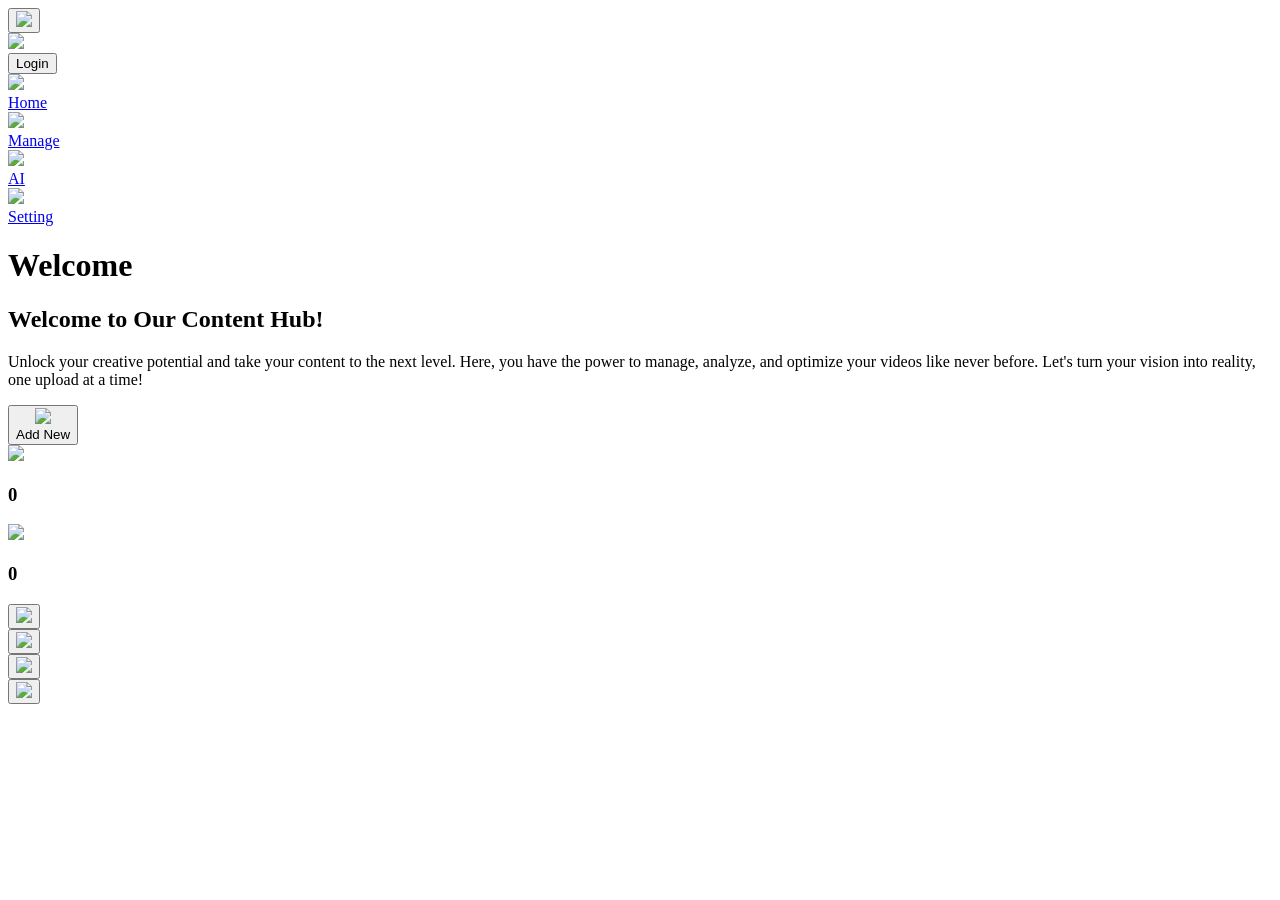
==== index.html @ 486bbaf8 "added index.html" ====
<!DOCTYPE html>
<html lang="en">
<head>
    <meta charset="UTF-8">
    <meta name="viewport" content="width=device-width, initial-scale=1.0">
    <title>Home Page</title>
    <link rel="stylesheet" href="styles.css">
    <script src="script.js"></script>
</head>
<body>
    <header>
        <div class="menuButton">
            <button id="menuB" onclick="openSidebar()"><img src="/images/menu.png" id="menuBImg"></button>
        </div>
        <div class="logo">
            <img src="/images/logo.png" id="logo">
        </div>
        <div class="logout">
            <button id="logout" onclick="goToLogin()">Login</button>
        </div>
    </header>

    <aside id="aside">
        <div class="sidebar">
            <a href="index.html" id="homeSide">
                <div><img src="/images/home.png"></div>
            <div>Home</div>
        </a>
        </div>
        <div class="sidebar">
            <a href="manage.html" id="manageSide">
                <div><img src="/images/manage.png"></div>
                <div>Manage</div>
            </a>
        </div>
        <div class="sidebar">
            <a href="ai.html" id="analyticsSide">
                <div><img src="/images/aiLogo.png"></div>
                <div>AI</div>
            </a>
        </div>
        <div class="sidebar">
            <a href="setting.html" id="settingSide">
                <div><img src="/images/setting.png"></div>
                <div>Setting</div>
            </a>
        </div>
    </aside>

    <main>
        <div class="main">
            <div class="main1">
                <h1>Welcome</h1>
            </div>
            <div class="main2">
                <div class="welcome">
                    <div><h2>Welcome to Our Content Hub!</h2></div>
                    <div><p>Unlock your creative potential and take your content to the next level. Here, you have the power to manage, analyze, and optimize your videos like never before. Let's turn your vision into reality, one upload at a time!</p></div>
                </div>
                <div class="submain2">
                    <div class="newButton">
                        <button id="new" onclick="goToManage()">
                            <div><img src="/images/new.png"></div>
                            <div>Add New</div>
                        </button>
                    </div>
                    <div class="media">
                        <div><img src="/images/media.gif"></div>
                        <div><h3>0</h3></div>
                    </div>
                    <div class="member">
                        <div><img src="/images/member.gif"></div>
                        <div><h3>0</h3></div>
                    </div>
                </div>
            </div>
        </div>
    </main>
    <nav>
        <div class="nav1">
            <button id="home" onclick="goToHome()"><img src="/images/home.png"></button>
        </div>
        <div class="nav2">
            <button id="manage" onclick="goToManage()"><img src="/images/manage.png"></button>
        </div>
        <div class="nav3">
            <button id="analytics" onclick="goToAI()"><img src="/images/aiLogo.png"></button>
        </div>
        <div class="nav4">
            <button id="setting" onclick="goToSetting()"><img src="/images/setting.png"></button>
        </div>
    </nav>
</body>
</html>
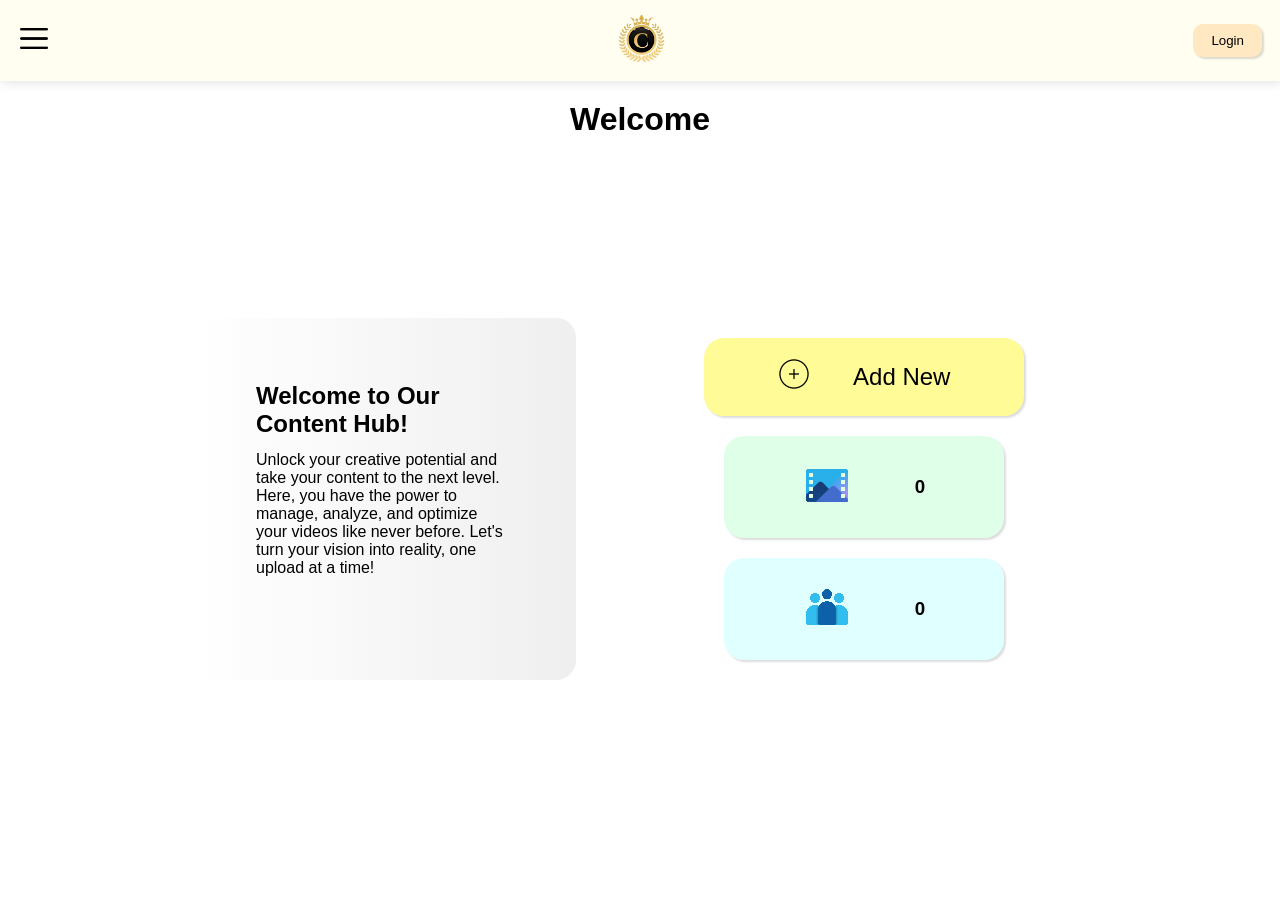
==== commit f1a33603: "Update index.html" ====
--- a/index.html
+++ b/index.html
@@ -10,10 +10,10 @@
 <body>
     <header>
         <div class="menuButton">
-            <button id="menuB" onclick="openSidebar()"><img src="/images/menu.png" id="menuBImg"></button>
+            <button id="menuB" onclick="openSidebar()"><img src="menu.png" id="menuBImg"></button>
         </div>
         <div class="logo">
-            <img src="/images/logo.png" id="logo">
+            <img src="logo.png" id="logo">
         </div>
         <div class="logout">
             <button id="logout" onclick="goToLogin()">Login</button>
@@ -23,25 +23,25 @@
     <aside id="aside">
         <div class="sidebar">
             <a href="index.html" id="homeSide">
-                <div><img src="/images/home.png"></div>
+                <div><img src="home.png"></div>
             <div>Home</div>
         </a>
         </div>
         <div class="sidebar">
             <a href="manage.html" id="manageSide">
-                <div><img src="/images/manage.png"></div>
+                <div><img src="manage.png"></div>
                 <div>Manage</div>
             </a>
         </div>
         <div class="sidebar">
             <a href="ai.html" id="analyticsSide">
-                <div><img src="/images/aiLogo.png"></div>
+                <div><img src="aiLogo.png"></div>
                 <div>AI</div>
             </a>
         </div>
         <div class="sidebar">
             <a href="setting.html" id="settingSide">
-                <div><img src="/images/setting.png"></div>
+                <div><img src="setting.png"></div>
                 <div>Setting</div>
             </a>
         </div>
@@ -60,16 +60,16 @@
                 <div class="submain2">
                     <div class="newButton">
                         <button id="new" onclick="goToManage()">
-                            <div><img src="/images/new.png"></div>
+                            <div><img src="new.png"></div>
                             <div>Add New</div>
                         </button>
                     </div>
                     <div class="media">
-                        <div><img src="/images/media.gif"></div>
+                        <div><img src="media.gif"></div>
                         <div><h3>0</h3></div>
                     </div>
                     <div class="member">
-                        <div><img src="/images/member.gif"></div>
+                        <div><img src="member.gif"></div>
                         <div><h3>0</h3></div>
                     </div>
                 </div>
@@ -78,16 +78,16 @@
     </main>
     <nav>
         <div class="nav1">
-            <button id="home" onclick="goToHome()"><img src="/images/home.png"></button>
+            <button id="home" onclick="goToHome()"><img src="home.png"></button>
         </div>
         <div class="nav2">
-            <button id="manage" onclick="goToManage()"><img src="/images/manage.png"></button>
+            <button id="manage" onclick="goToManage()"><img src="manage.png"></button>
         </div>
         <div class="nav3">
-            <button id="analytics" onclick="goToAI()"><img src="/images/aiLogo.png"></button>
+            <button id="analytics" onclick="goToAI()"><img src="aiLogo.png"></button>
         </div>
         <div class="nav4">
-            <button id="setting" onclick="goToSetting()"><img src="/images/setting.png"></button>
+            <button id="setting" onclick="goToSetting()"><img src="setting.png"></button>
         </div>
     </nav>
 </body>
--- a/styles.css
+++ b/styles.css
@@ -0,0 +1,211 @@
+* {
+    margin: 0;
+    padding: 0;
+    box-sizing: border-box;
+    font-family: Arial, Helvetica, sans-serif;
+}
+
+header {
+    background-color: rgb(255, 254, 240);
+    align-items: center;
+    padding: 0 2vh 0 2vh;
+    display: flex;
+    justify-content: space-between;
+    box-shadow: 2px 2px 10px rgba(0, 0, 0, 0.108);
+}
+
+body {
+    background: url(/images/bg.jpg);
+}
+
+#home {
+    background-color: rgb(255, 219, 87);
+    border-radius: 10px 25px 10px 25px;
+}
+
+aside {
+    padding: 20px;
+    display: none;
+    flex-direction: column;
+    gap: 2vh;
+    background-color: rgb(255, 254, 240);
+    position: fixed;
+    z-index: 5;
+    height: 100vh;
+    width: 25vw;
+}
+
+#manageSide, #analyticsSide, #settingSide {
+    padding: 10px 10px;
+    border-radius: 10px;
+    background-color: rgb(255, 252, 208);
+    display: flex;
+    align-items: center;
+    text-decoration: none;
+    color: black;
+    gap: 3vw;
+}
+
+#homeSide {
+    padding: 10px 10px;
+    border-radius: 15px 0 15px 0;
+    background-color: rgb(255, 244, 85);
+    display: flex;
+    align-items: center;
+    text-decoration: none;
+    color: black;
+    gap: 3vw;
+}
+
+.main1 {
+    text-align: center;
+    margin: 20px;
+}
+
+.welcome {
+    padding: 5vw;
+    border-radius: 20px;
+    display: flex;
+    flex-direction: column;
+    gap: 1.5vh;
+    background: linear-gradient(to left, rgba(0, 0, 0, 0.063), rgba(255, 255, 255, 0.436));
+    backdrop-filter: blur(2px);
+}
+
+#new {
+    margin: 20px 0;
+    padding: 20px 30px;
+    background-color: rgb(255, 252, 151);
+    border: none;
+    display: flex;
+    align-items: center;
+    border-radius: 20px;
+    font-size: x-large;
+    width: 25vw;
+    box-shadow: 2px 2px 2px rgba(0, 0, 0, 0.137);
+}
+
+.member {
+    margin: 20px;
+    padding: 25px;
+    display: flex;
+    align-items: center;
+    gap: 5vw;
+    border-radius: 20px;
+    justify-content: center;
+    background-color: rgba(0, 255, 251, 0.122);
+    backdrop-filter: blur(10px);
+    box-shadow: 2px 2px 2px rgba(0, 0, 0, 0.137);
+}
+
+.media {
+    margin: 20px;
+    padding: 25px;
+    display: flex;
+    align-items: center;
+    gap: 5vw;
+    border-radius: 20px;
+    justify-content: center;
+    background-color: rgba(0, 255, 68, 0.122);
+    backdrop-filter: blur(10px);
+    box-shadow: 2px 2px 2px rgba(0, 0, 0, 0.137);
+}
+
+#menuB {
+    background-color: rgba(0, 0, 0, 0);
+    border: none;
+}
+
+#menuB img {
+    height: 3.5vh;
+}
+
+#logout {
+    background-color: rgb(255, 232, 194);
+    border: none;
+    padding: 1vh 2vh 1vh 2vh;
+    border-radius: 10px;
+    cursor: pointer;
+    box-shadow: 2px 2px 2px rgba(0, 0, 0, 0.145);
+}
+
+#logo {
+    height: 7vh;
+    margin: 0 0 0 40px;
+}
+
+nav {
+    background-color: rgba(218, 218, 218, 0);
+    position: fixed;
+    top: calc(100vh - 3.5rem);
+    display: flex;
+    box-shadow: 2px 2px 10px rgba(0, 0, 0, 0.108);
+    background-color: rgb(255, 254, 240);
+    z-index: 10;
+}
+
+nav button {
+    border: none;
+    background-color: rgb(255, 254, 240);
+    cursor: pointer;
+    width: 25vw;
+    padding: 10px 0 0 10px;
+}
+
+nav button img {
+    height: 5vh;
+}
+
+@media only screen and (max-width: 768px) {
+    nav {
+        top: calc(100vh - 6.5rem);
+    }
+
+    nav button img {
+        height: 4vh;
+    }
+
+    .main2{
+        margin: 5vw;
+    }
+
+    #new {
+        margin: 5vw auto;
+        width: 80vw;
+        gap: 15vw;
+    }
+
+    aside {
+        width: 50vw;
+    }
+
+    aside img {
+        height: 25px;
+    }
+
+}
+
+@media only screen and (min-width: 768px) {
+    nav {
+        display: none;
+    }
+
+    #logo {
+        height: 8.5vh;
+        margin: 0 0 0 40px;
+    }
+
+    .main2 {
+        display: flex;
+        gap: 10vw;
+        margin: 20vh 1vw 5vh 15vw;
+    }
+
+    .welcome {
+        width: 30vw;
+    }
+
+    #new {
+        justify-content: space-evenly;
+    }
+}
